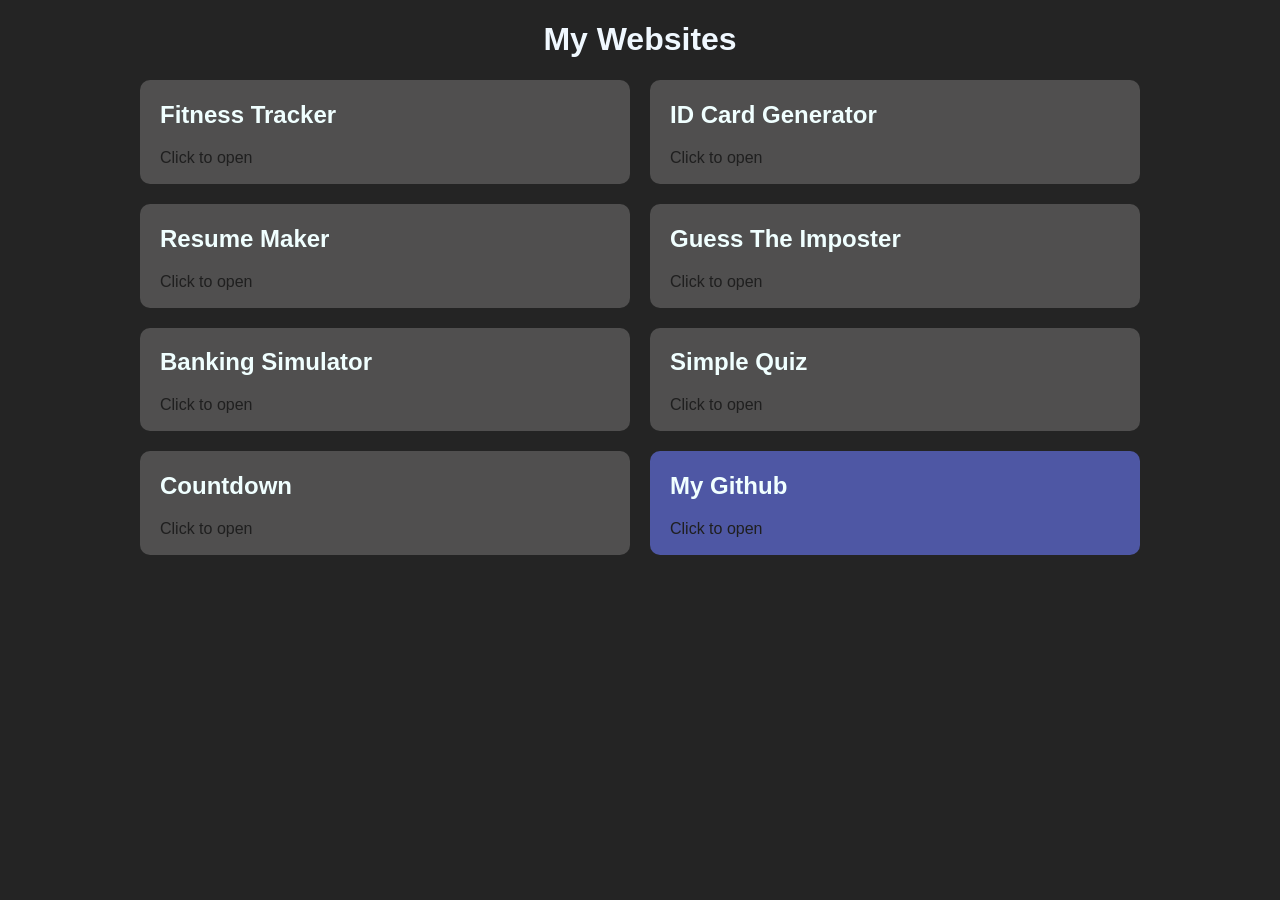
==== index.html @ 769599ee "Add index.html for program showcase" ====
<!DOCTYPE html>
<html lang="en">
    <head>
        <meta charset="UTF-8">
		<meta name="viewport" content="width=device-width, initial-scale=1.0">
        <title>My Programs</title>
        <style>
            body {
                font-family: Arial, Helvetica, sans-serif;
                background-color: #242424;
            }
            h1 {
                text-align: center;
                color: aliceblue;
            }
            .grid {
                display: grid;
                grid-template-columns: repeat(2, minmax(220px, 1fr));
                max-width: 1000px;
                margin: auto;
                gap: 20px;
            }
            .card {
                transition: transform 0.2s ease;
                padding: 1px 20px;
                border-radius: 10px;
                background-color: #504f4f;
            }
            .card:hover {
                transform: scale(1.03);
            }
            .card a {
                color: azure;
                text-decoration: none;
                
            }
            .card p {
                color: #1f1f1f;
            }
            .git-card {
                transition: transform 0.2s ease;
                padding: 1px 20px;
                border-radius: 10px;
                background-color: #4e57a4;
            }
            .git-card:hover {
                transform: scale(1.03);
            }
            .git-card a {
                color: azure;
                text-decoration: none;
                
            }
            .git-card p {
                color: #1f1f1f;
            }
        </style>
    </head>
    <body>
        <h1>My Websites</h1>
        <div class="grid">
            <div class="card">
                <a href="https://shrawil.github.io/fitness-tracker/" target="_blank">
                    <h2>Fitness Tracker</h2>
                    <p>Click to open</p>
                </a>
            </div>
            <div class="card">
                <a href="https://shrawil.github.io/ID-Card-Generator/" target="_blank">
                    <h2>ID Card Generator</h2>
                    <p>Click to open</p>
                </a>
            </div>
            <div class="card">
                <a href="https://shrawil.github.io/ResumeMaker/" target="_blank">
                    <h2>Resume Maker</h2>
                    <p>Click to open</p>
                </a>
            </div>
            <div class="card">
                <a href="https://shrawil.github.io/GuessTheImposter/" target="_blank">
                    <h2>Guess The Imposter</h2>
                    <p>Click to open</p>
                </a>
            </div>
            <div class="card">
                <a href="https://shrawil.github.io/banking-simulator/" target="_blank">
                    <h2>Banking Simulator</h2>
                    <p>Click to open</p>
                </a>
            </div>
            <div class="card">
                <a href="https://shrawil.github.io/simple-quiz-program/" target="_blank">
                    <h2>Simple Quiz</h2>
                    <p>Click to open</p>
                </a>
            </div>
            <div class="card">
                <a href="https://shrawil.github.io/Countdown/" target="_blank">
                    <h2>Countdown</h2>
                    <p>Click to open</p>
                </a>
            </div>
            <div class="git-card">
                <a href="https://github.com/Shrawil" target="_blank">
                    <h2>My Github</h2>
                    <p>Click to open</p>
                </a>
            </div>
            
        </div>
    </body>
</html>
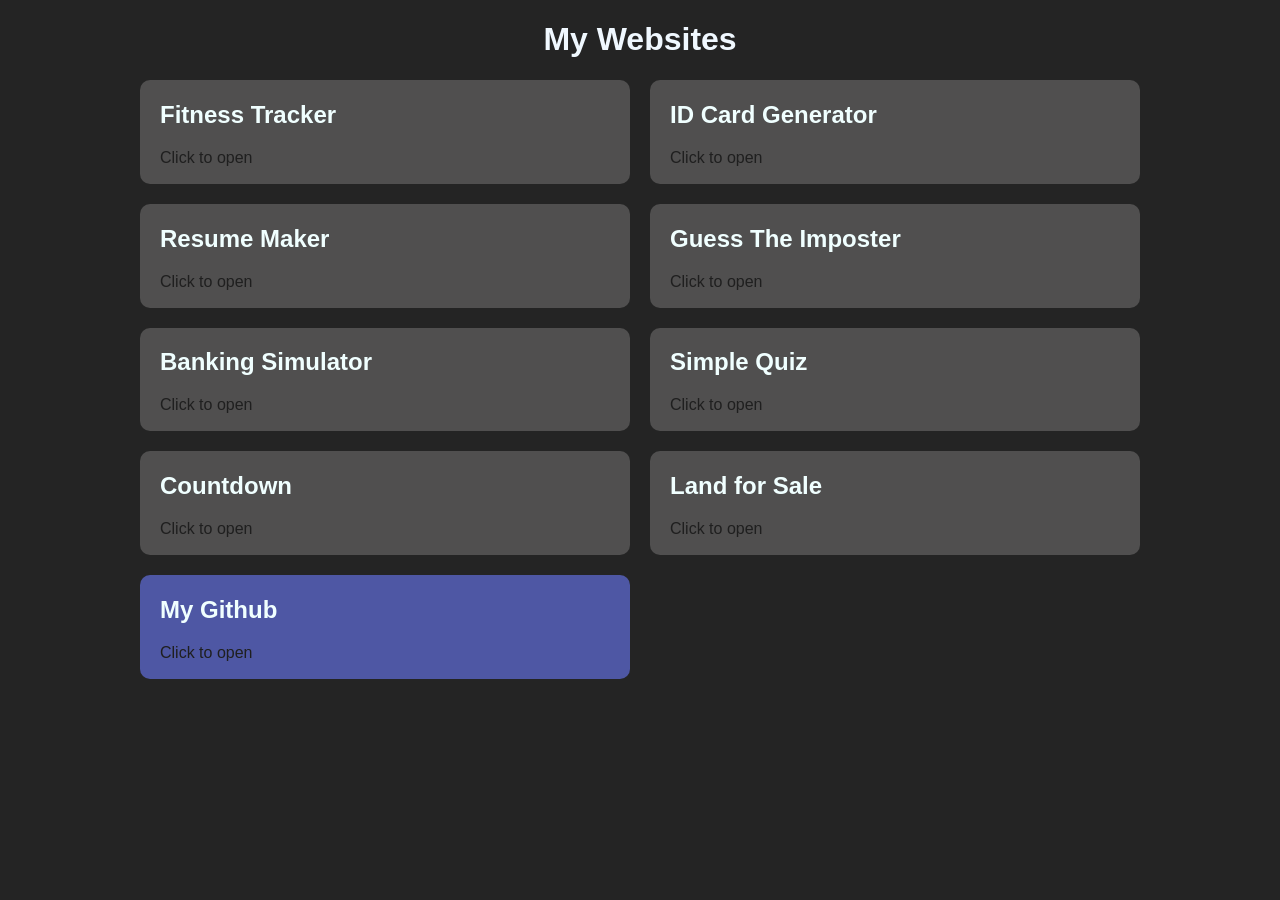
==== commit 9b5db52b: "Add link to Land for Sale in index.html" ====
--- a/index.html
+++ b/index.html
@@ -60,44 +60,50 @@
         <h1>My Websites</h1>
         <div class="grid">
             <div class="card">
-                <a href="https://shrawil.github.io/fitness-tracker/" target="_blank">
+                <a href="https://shrawil.github.io/Websites/Fitness-Tracker/" target="_blank">
                     <h2>Fitness Tracker</h2>
                     <p>Click to open</p>
                 </a>
             </div>
             <div class="card">
-                <a href="https://shrawil.github.io/ID-Card-Generator/" target="_blank">
+                <a href="https://shrawil.github.io/Websites/ID-Card-Generator/" target="_blank">
                     <h2>ID Card Generator</h2>
                     <p>Click to open</p>
                 </a>
             </div>
             <div class="card">
-                <a href="https://shrawil.github.io/ResumeMaker/" target="_blank">
+                <a href="https://shrawil.github.io/Websites/Resume-Maker/" target="_blank">
                     <h2>Resume Maker</h2>
                     <p>Click to open</p>
                 </a>
             </div>
             <div class="card">
-                <a href="https://shrawil.github.io/GuessTheImposter/" target="_blank">
+                <a href="https://shrawil.github.io/Websites/Guess-The-Imposter/" target="_blank">
                     <h2>Guess The Imposter</h2>
                     <p>Click to open</p>
                 </a>
             </div>
             <div class="card">
-                <a href="https://shrawil.github.io/banking-simulator/" target="_blank">
+                <a href="https://shrawil.github.io/Websites/NinBank/" target="_blank">
                     <h2>Banking Simulator</h2>
                     <p>Click to open</p>
                 </a>
             </div>
             <div class="card">
-                <a href="https://shrawil.github.io/simple-quiz-program/" target="_blank">
+                <a href="https://shrawil.github.io/Websites/Simple-Quiz-Program/" target="_blank">
                     <h2>Simple Quiz</h2>
                     <p>Click to open</p>
                 </a>
             </div>
             <div class="card">
-                <a href="https://shrawil.github.io/Countdown/" target="_blank">
+                <a href="https://shrawil.github.io/Websites/Countdown/" target="_blank">
                     <h2>Countdown</h2>
+                    <p>Click to open</p>
+                </a>
+            </div>
+			<div class="card">
+                <a href="https://shrawil.github.io/Websites/LandForSale/" target="_blank">
+                    <h2>Land for Sale</h2>
                     <p>Click to open</p>
                 </a>
             </div>
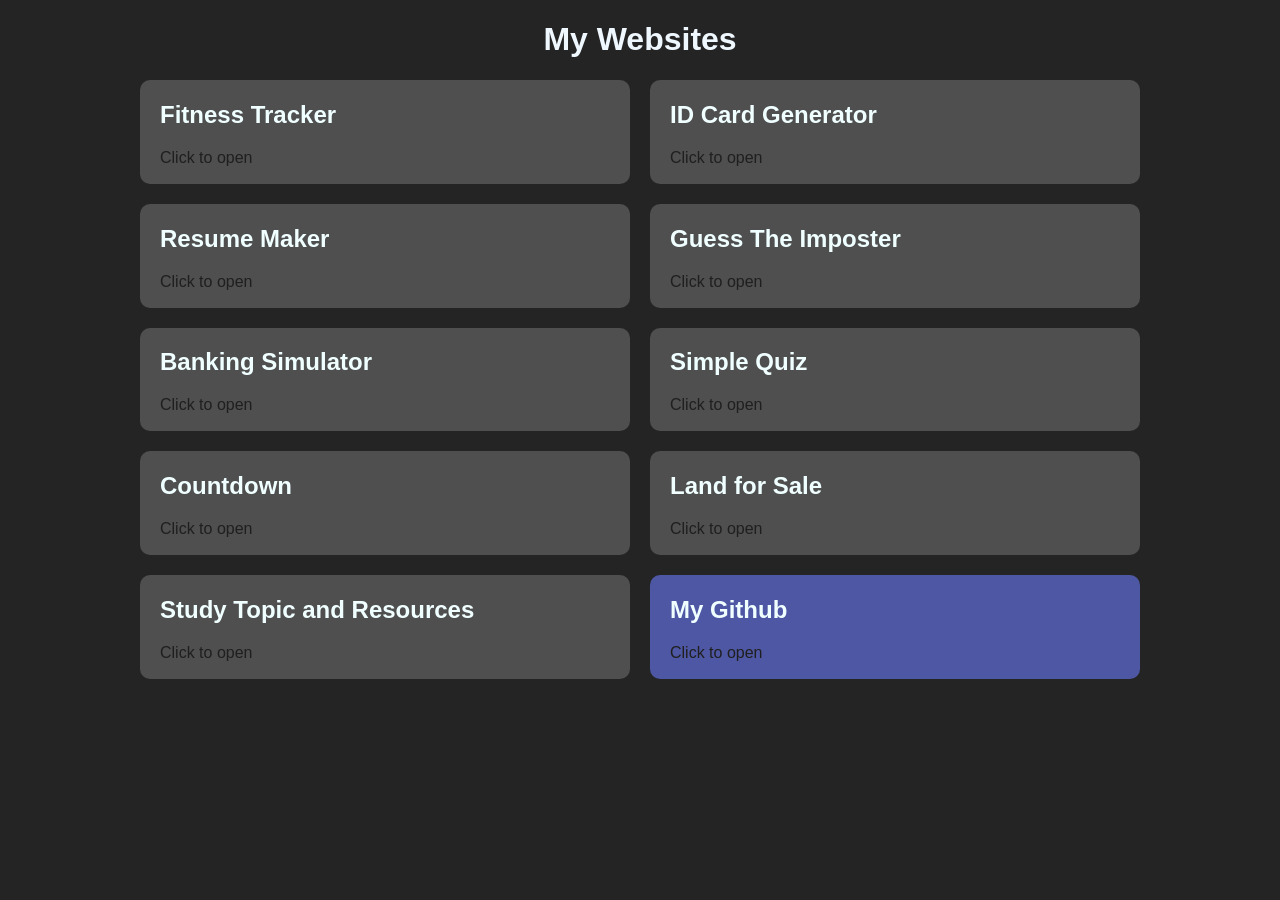
==== commit d25d8ffa: "Add study topic and resources card to index.html" ====
--- a/index.html
+++ b/index.html
@@ -107,6 +107,12 @@
                     <p>Click to open</p>
                 </a>
             </div>
+			<div class="card">
+                <a href="https://shrawil.github.io/Websites/DSA-Topics/" target="_blank">
+                    <h2>Study Topic and Resources</h2>
+                    <p>Click to open</p>
+                </a>
+            </div>
             <div class="git-card">
                 <a href="https://github.com/Shrawil" target="_blank">
                     <h2>My Github</h2>
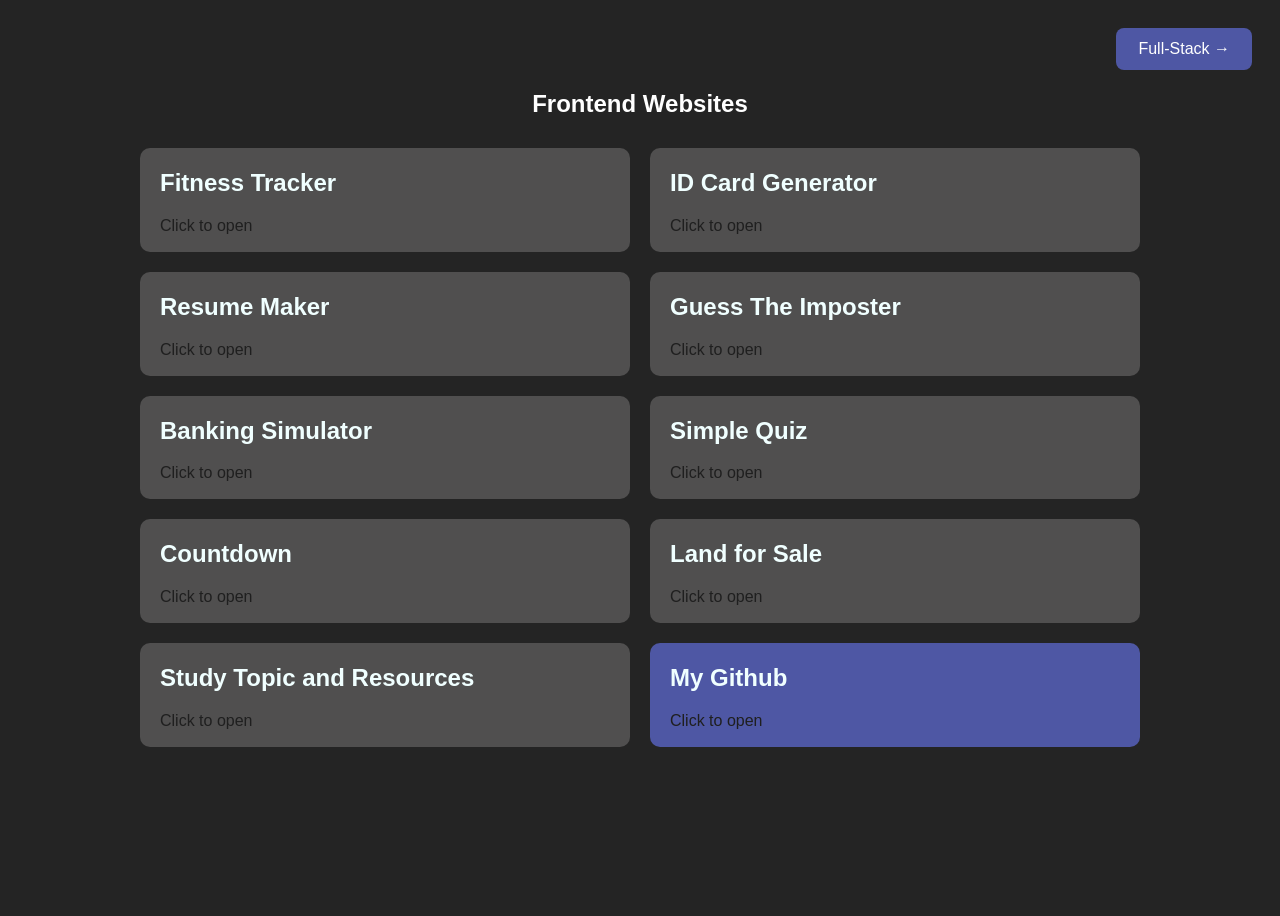
==== commit 35d14f39: "Updated index.html to now show full stack web applications cards and static websites seperately." ====
--- a/index.html
+++ b/index.html
@@ -54,72 +54,170 @@
             .git-card p {
                 color: #1f1f1f;
             }
+
+            .slider{
+                display:flex;
+                overflow-x:auto;
+                scroll-snap-type:x mandatory;
+                scroll-behavior:smooth;
+                width:100%;
+                min-height:100vh;
+            }
+
+            .slider::-webkit-scrollbar{
+                display:none;
+            }
+
+            .page{
+                flex:0 0 100%;
+                scroll-snap-align:start;
+                padding:20px;
+                box-sizing:border-box;
+            }
+
+            .page h1{
+                text-align:center;
+                color:white;
+                margin-bottom:30px;
+            }
+
+            .nav-right{
+                display:flex;
+                justify-content:flex-end;
+                margin-bottom:20px;
+            }
+
+            .nav-left{
+                display:flex;
+                justify-content:flex-start;
+                margin-bottom:20px;
+            }
+
+            .nav-right button,
+            .nav-left button{
+                background:#4e57a4;
+                color:white;
+                border:none;
+                padding:12px 22px;
+                border-radius:8px;
+                cursor:pointer;
+                font-size:16px;
+                transition:0.2s;
+            }
+
+            .nav-right button:hover,
+            .nav-left button:hover{
+                transform:scale(1.05);
+            }
         </style>
     </head>
+
     <body>
-        <h1>My Websites</h1>
-        <div class="grid">
-            <div class="card">
-                <a href="https://shrawil.github.io/Websites/Fitness-Tracker/" target="_blank">
-                    <h2>Fitness Tracker</h2>
-                    <p>Click to open</p>
-                </a>
-            </div>
-            <div class="card">
-                <a href="https://shrawil.github.io/Websites/ID-Card-Generator/" target="_blank">
-                    <h2>ID Card Generator</h2>
-                    <p>Click to open</p>
-                </a>
-            </div>
-            <div class="card">
-                <a href="https://shrawil.github.io/Websites/Resume-Maker/" target="_blank">
-                    <h2>Resume Maker</h2>
-                    <p>Click to open</p>
-                </a>
-            </div>
-            <div class="card">
-                <a href="https://shrawil.github.io/Websites/Guess-The-Imposter/" target="_blank">
-                    <h2>Guess The Imposter</h2>
-                    <p>Click to open</p>
-                </a>
-            </div>
-            <div class="card">
-                <a href="https://shrawil.github.io/Websites/NinBank/" target="_blank">
-                    <h2>Banking Simulator</h2>
-                    <p>Click to open</p>
-                </a>
-            </div>
-            <div class="card">
-                <a href="https://shrawil.github.io/Websites/Simple-Quiz-Program/" target="_blank">
-                    <h2>Simple Quiz</h2>
-                    <p>Click to open</p>
-                </a>
-            </div>
-            <div class="card">
-                <a href="https://shrawil.github.io/Websites/Countdown/" target="_blank">
-                    <h2>Countdown</h2>
-                    <p>Click to open</p>
-                </a>
-            </div>
-			<div class="card">
-                <a href="https://shrawil.github.io/Websites/LandForSale/" target="_blank">
-                    <h2>Land for Sale</h2>
-                    <p>Click to open</p>
-                </a>
-            </div>
-			<div class="card">
-                <a href="https://shrawil.github.io/Websites/DSA-Topics/" target="_blank">
-                    <h2>Study Topic and Resources</h2>
-                    <p>Click to open</p>
-                </a>
-            </div>
-            <div class="git-card">
-                <a href="https://github.com/Shrawil" target="_blank">
-                    <h2>My Github</h2>
-                    <p>Click to open</p>
-                </a>
-            </div>
-            
+        <div class="slider">
+            <!-- Frontend -->
+            <section class="page" id="frontend">
+                <div class="nav-right">
+                    <button onclick="goToPage('fullstack')">
+                        Full-Stack →
+                    </button>
+                </div>
+                <h1>Frontend Websites</h1>
+                <!-- Put all your current cards here -->
+                <div class="grid">
+                    <div class="card">
+                        <a href="https://shrawil.github.io/Websites/Fitness-Tracker/" target="_blank">
+                            <h2>Fitness Tracker</h2>
+                            <p>Click to open</p>
+                        </a>
+                    </div>
+                    <div class="card">
+                        <a href="https://shrawil.github.io/Websites/ID-Card-Generator/" target="_blank">
+                            <h2>ID Card Generator</h2>
+                            <p>Click to open</p>
+                        </a>
+                    </div>
+                    <div class="card">
+                        <a href="https://shrawil.github.io/Websites/Resume-Maker/" target="_blank">
+                            <h2>Resume Maker</h2>
+                            <p>Click to open</p>
+                        </a>
+                    </div>
+                    <div class="card">
+                        <a href="https://shrawil.github.io/Websites/Guess-The-Imposter/" target="_blank">
+                            <h2>Guess The Imposter</h2>
+                            <p>Click to open</p>
+                        </a>
+                    </div>
+                    <div class="card">
+                        <a href="https://shrawil.github.io/Websites/NinBank/" target="_blank">
+                            <h2>Banking Simulator</h2>
+                            <p>Click to open</p>
+                        </a>
+                    </div>
+                    <div class="card">
+                        <a href="https://shrawil.github.io/Websites/Simple-Quiz-Program/" target="_blank">
+                            <h2>Simple Quiz</h2>
+                            <p>Click to open</p>
+                        </a>
+                    </div>
+                    <div class="card">
+                        <a href="https://shrawil.github.io/Websites/Countdown/" target="_blank">
+                            <h2>Countdown</h2>
+                            <p>Click to open</p>
+                        </a>
+                    </div>
+                    <div class="card">
+                        <a href="https://shrawil.github.io/Websites/LandForSale/" target="_blank">
+                            <h2>Land for Sale</h2>
+                            <p>Click to open</p>
+                        </a>
+                    </div>
+                    <div class="card">
+                        <a href="https://shrawil.github.io/Websites/DSA-Topics/" target="_blank">
+                            <h2>Study Topic and Resources</h2>
+                            <p>Click to open</p>
+                        </a>
+                    </div>
+                    <div class="git-card">
+                        <a href="https://github.com/Shrawil" target="_blank">
+                            <h2>My Github</h2>
+                            <p>Click to open</p>
+                        </a>
+                    </div>
+                </div>
+            </section>
+            <!-- Full Stack -->
+            <section class="page" id="fullstack">
+                <div class="nav-left">
+                    <button onclick="goToPage('frontend')">
+                        ← Frontend
+                    </button>
+                </div>
+                <h1>Full-Stack Web Applications</h1>
+                <div class="grid">
+                    <!-- Add your Django/full-stack projects here -->
+                    <div class="card">
+                        <a href="https://ninhub.onrender.com/" target="_blank">
+                            <h2>NinHub</h2>
+                            <p>Social Media Platform</p>
+                        </a>
+                    </div>
+                    <div class="card">
+                        <a href="YOUR_LINK" target="_blank">
+                            <h2>MovieTime</h2>
+                            <p>Movie Website</p>
+                        </a>
+                    </div>
+                </div>
+            </section>
         </div>
+        <script>
+            function goToPage(id){
+                document.getElementById(id).scrollIntoView({
+                    behavior: "smooth",
+                    inline: "start"
+                });
+            }
+        </script>
     </body>
 </html>
